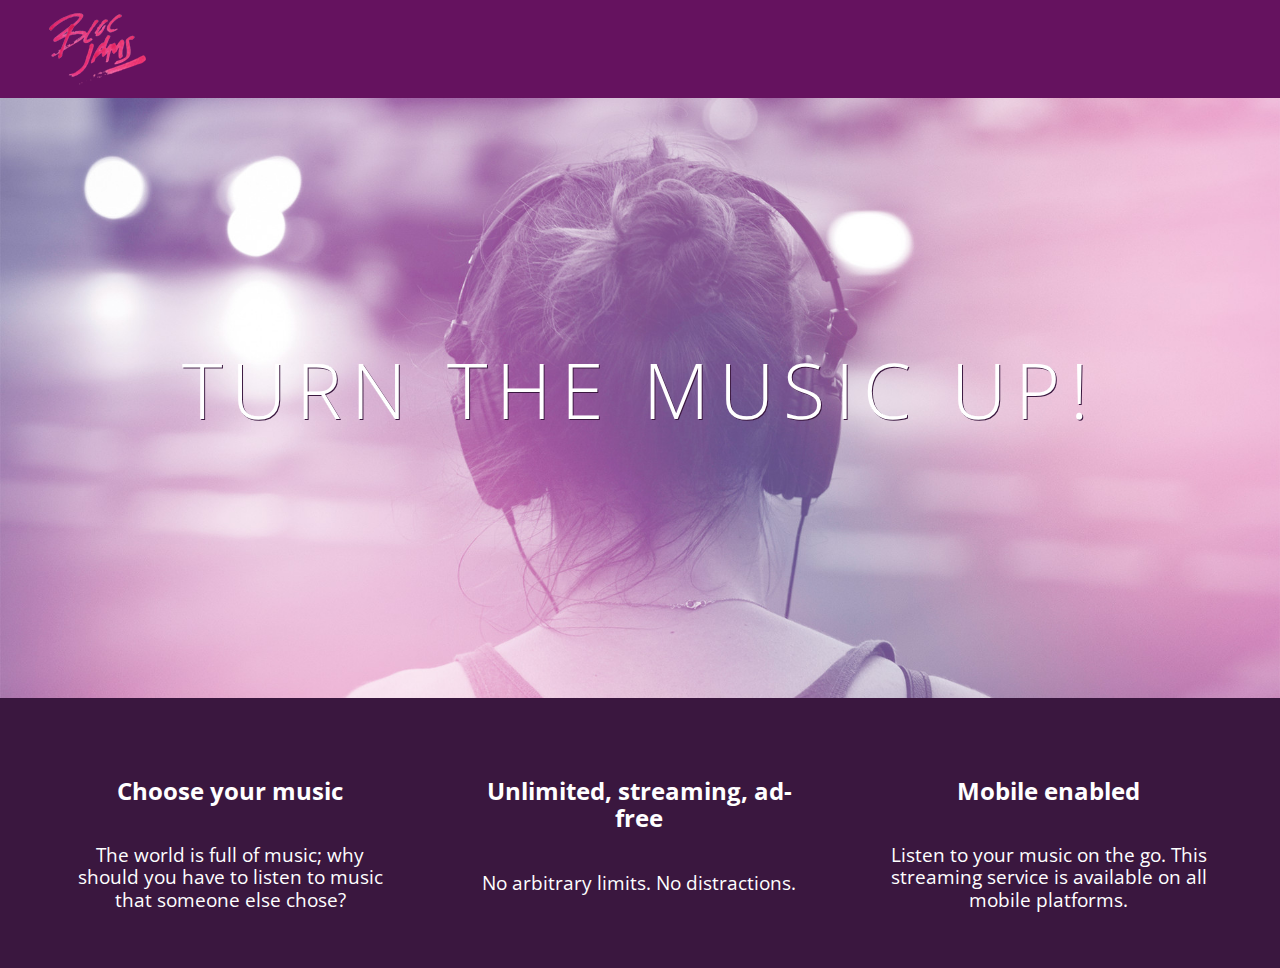
==== index.html @ 097a5577 "Checkpoint 4 main work" ====
<!DOCTYPE html>
<html>
  <head>
    <title>Bloc Jams</title>
    <meta name="viewport" content="width=device-width, initial-scale=1" />
    <link rel="stylesheet" type="text/css" href="https://fonts.googleapis.com/css?family=Open+Sans:400,800,600,700,300">
    <link rel="stylesheet" type="text/css" href="https://code.ionicframework.com/ionicons/2.0.1/css/ionicons.min.css">
    <link rel="stylesheet" type="text/css" href="styles/normalize.css">
    <link rel="stylesheet" type="text/css" href="styles/main.css">
    <link rel="stylesheet" type="text/css" href="styles/landing.css" />
  </head>
  <body class="landing">
    <nav class="navbar"> <!-- navigation bar -->
      <img src="assets/images/bloc_jams_logo.png" alt="bloc jams logo" class="logo" />
    </nav>
    <section class="hero-content"> <!-- hero content -->
      <!-- <h1>Bloc Jams</h1> -->
      <h1 class="hero-title">Turn the music up!</h1>
    </section>
    <section class="selling-points container"> <!-- selling point -->
      <div class="point column third">
        <span class="ion-music-note"></span>
        <h5 class="point-title">Choose your music</h5>
        <p class="point-description">The world is full of music; why should you have to listen to music that someone else chose?</p>
      </div>
      <div class="point column third">
        <span class="ion-radio-waves"></span>
        <h5 class="point-title">Unlimited, streaming, ad-free</h5>
        <p class="point-description">No arbitrary limits. No distractions.</p>
      </div>
      <div class="point column third">
        <span class="ion-iphone"></span>
        <h5 class="point-title">Mobile enabled</h5>
        <p class="point-description">Listen to your music on the go. This streaming service is available on all mobile platforms.</p>
      </div>
    </section>
  </body>
</html>
---- styles/main.css ----
*, *::before, *::after {
  -moz-box-sizing: border-box;
  -webkit-box-sizing: border-box;
  box-sizing: border-box;
}

html {
  height: 100%;
  font-size: 100%;
}

body {
  font-family: 'Open Sans', sans-serif;
  color: white;
  min-height: 100%;
}

body.landing {
  background-color: rgb(58, 23, 63);
}

.navbar {
  padding: 0.5rem;
  background-color: rgb(101, 18, 95)
}

.navbar .logo {
  position: relative;
  left: 2rem;
}

.container {
  margin: 0 auto;
  max-width: 64rem;
}

/* Medium and small screens (640px) */
@media (min-width: 640px) {
    html { font-size: 112%; }

    .column {
      float: left;
      padding: 0 1rem 0 1rem;
    }

    .column.full {width: 100%;}
    .column.two-thirds {width: 66.7%;}
    .column.half {width: 50%;}
    .column.third {width: 33.3%;}
    .column.fourth {width: 25%;}
    .column.flow-opposite {float: right;}
}

/* Large screens (1024px) */
@media (min-width: 1024px) {
    html { font-size: 120%; }
}
---- styles/landing.css ----
.hero-content {
  position: relative;
  min-height: 600px;
  background-image: url(../assets/images/bloc_jams_bg.jpg);
  background-repeat: no-repeat;
  background-position: center center;
  background-size: cover;
}

.hero-content .hero-title {
  position: absolute;
  top: 40%;
  -webkit-transform: translateY(-50%);
  -moz-transform: translateY(-50%);
  -ms-transform: translateY(-50%);
  transform: translateY(-50%);
  width: 100%;
  text-align: center;
  font-size: 4rem;
  font-weight: 300;
  text-transform: uppercase;
  letter-spacing: 0.5rem;
  text-shadow: 1px 1px 0px rgb(58, 23, 63);
}

.selling-points {
  position: relative;
}

.point {
  position: relative;
  padding: 2rem;
  text-align: center;
}

.point .point-title {
  font-size: 1.25rem;
}

.ion-music-note,
.ion-radio-waves,
.ion-iphone {
  color: rgb(233, 50, 117);
  font-size: 5rem;
}
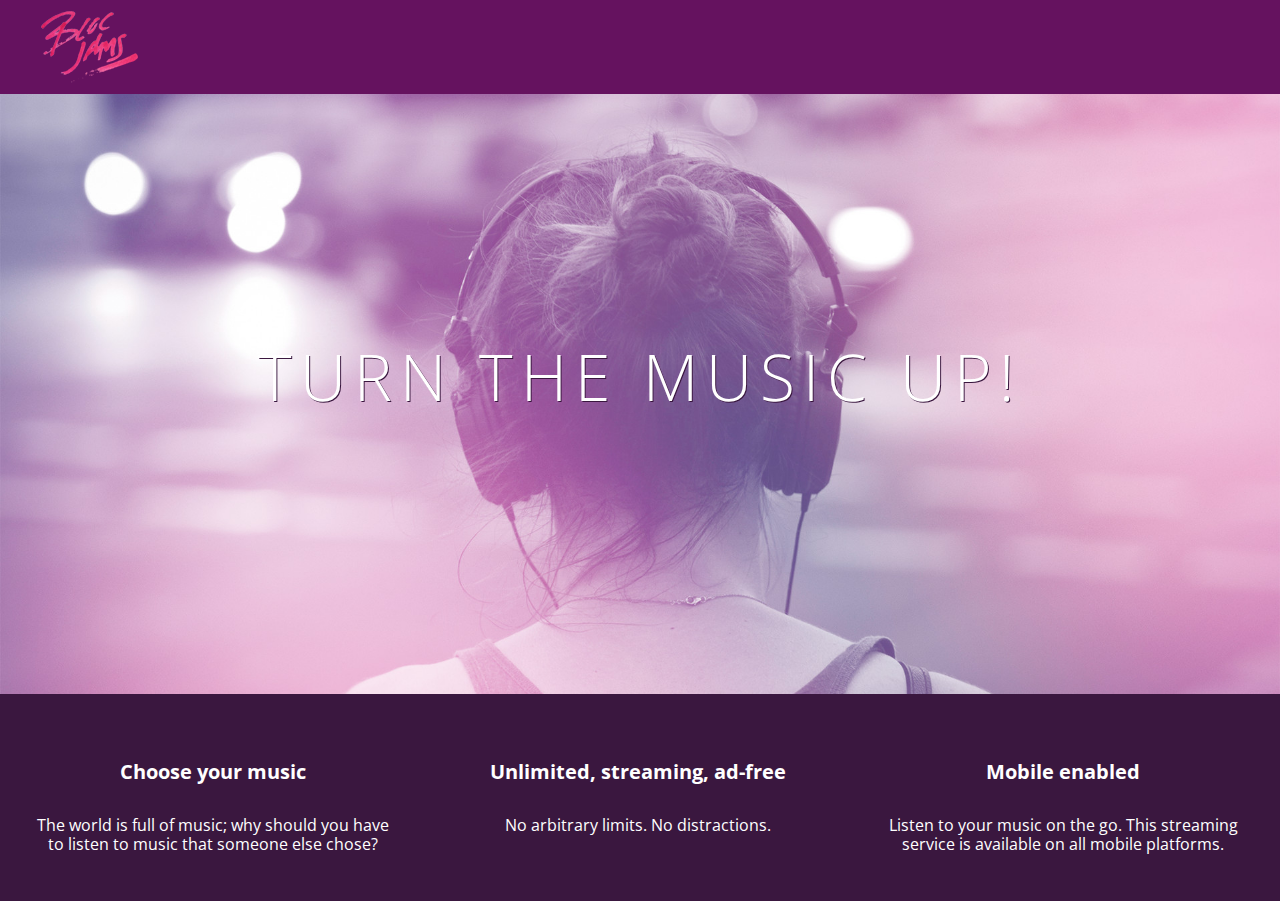
==== commit c785b4e4: "Assignment 4 work, add clearfix class" ====
--- a/index.html
+++ b/index.html
@@ -2,12 +2,10 @@
 <html>
   <head>
     <title>Bloc Jams</title>
-    <meta name="viewport" content="width=device-width, initial-scale=1" />
     <link rel="stylesheet" type="text/css" href="https://fonts.googleapis.com/css?family=Open+Sans:400,800,600,700,300">
     <link rel="stylesheet" type="text/css" href="https://code.ionicframework.com/ionicons/2.0.1/css/ionicons.min.css">
     <link rel="stylesheet" type="text/css" href="styles/normalize.css">
     <link rel="stylesheet" type="text/css" href="styles/main.css">
-    <link rel="stylesheet" type="text/css" href="styles/landing.css" />
   </head>
   <body class="landing">
     <nav class="navbar"> <!-- navigation bar -->
@@ -17,18 +15,18 @@
       <!-- <h1>Bloc Jams</h1> -->
       <h1 class="hero-title">Turn the music up!</h1>
     </section>
-    <section class="selling-points container"> <!-- selling point -->
-      <div class="point column third">
+    <section class="selling-points clearfix"> <!-- selling point -->
+      <div class="point">
         <span class="ion-music-note"></span>
         <h5 class="point-title">Choose your music</h5>
         <p class="point-description">The world is full of music; why should you have to listen to music that someone else chose?</p>
       </div>
-      <div class="point column third">
+      <div class="point">
         <span class="ion-radio-waves"></span>
         <h5 class="point-title">Unlimited, streaming, ad-free</h5>
         <p class="point-description">No arbitrary limits. No distractions.</p>
       </div>
-      <div class="point column third">
+      <div class="point">
         <span class="ion-iphone"></span>
         <h5 class="point-title">Mobile enabled</h5>
         <p class="point-description">Listen to your music on the go. This streaming service is available on all mobile platforms.</p>
--- a/styles/main.css
+++ b/styles/main.css
@@ -1,9 +1,3 @@
-*, *::before, *::after {
-  -moz-box-sizing: border-box;
-  -webkit-box-sizing: border-box;
-  box-sizing: border-box;
-}
-
 html {
   height: 100%;
   font-size: 100%;
@@ -29,29 +23,63 @@
   left: 2rem;
 }
 
-.container {
-  margin: 0 auto;
-  max-width: 64rem;
+.hero-content {
+  position: relative;
+  min-height: 600px;
+  background-image: url(../assets/images/bloc_jams_bg.jpg);
+  background-repeat: no-repeat;
+  background-position: center center;
+  background-size: cover;
 }
 
-/* Medium and small screens (640px) */
-@media (min-width: 640px) {
-    html { font-size: 112%; }
-
-    .column {
-      float: left;
-      padding: 0 1rem 0 1rem;
-    }
-
-    .column.full {width: 100%;}
-    .column.two-thirds {width: 66.7%;}
-    .column.half {width: 50%;}
-    .column.third {width: 33.3%;}
-    .column.fourth {width: 25%;}
-    .column.flow-opposite {float: right;}
+.hero-content .hero-title {
+  position: absolute;
+  top: 40%;
+  -webkit-transform: translateY(-50%);
+  -moz-transform: translateY(-50%);
+  -ms-transform: translateY(-50%);
+  transform: translateY(-50%);
+  width: 100%;
+  text-align: center;
+  font-size: 4rem;
+  font-weight: 300;
+  text-transform: uppercase;
+  letter-spacing: 0.5rem;
+  text-shadow: 1px 1px 0px rgb(58, 23, 63);
 }
 
-/* Large screens (1024px) */
-@media (min-width: 1024px) {
-    html { font-size: 120%; }
+.selling-points {
+  position: relative;
+  display: table;
+  width: 100%;
+  -webkit-box-sizing: border-box;
+  -moz-box-sizing: border-box;
+  box-sizing: border-box;
 }
+
+.point {
+  display: table-cell;
+  position: relative;
+  width: 33.3%;
+  padding: 2rem;
+  text-align: center;
+}
+
+.point .point-title {
+  font-size: 1.25rem;
+}
+
+.ion-music-note,
+.ion-radio-waves,
+.ion-iphone {
+  color: rgb(233, 50, 117);
+  font-size: 5rem;
+}
+
+.clearfix::after {
+   content: ".";
+   visibility: hidden;
+   display: block;
+   height: 0;
+   clear: both;
+}
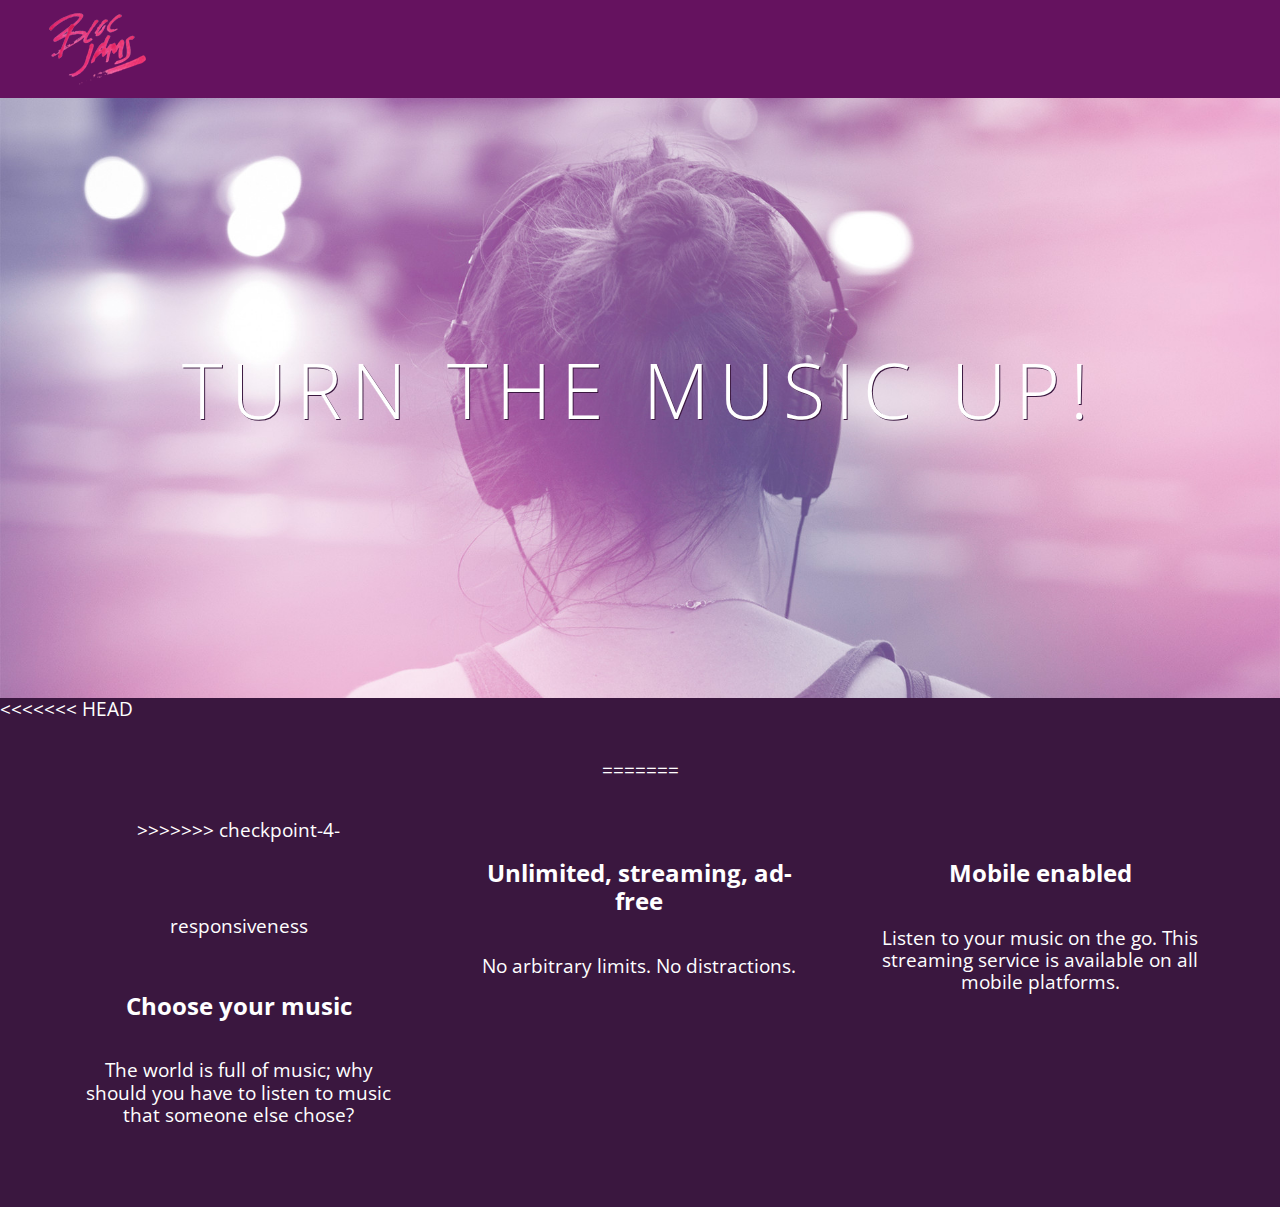
==== commit 96a77225: "resolving merge conflict" ====
--- a/index.html
+++ b/index.html
@@ -2,10 +2,12 @@
 <html>
   <head>
     <title>Bloc Jams</title>
+    <meta name="viewport" content="width=device-width, initial-scale=1" />
     <link rel="stylesheet" type="text/css" href="https://fonts.googleapis.com/css?family=Open+Sans:400,800,600,700,300">
     <link rel="stylesheet" type="text/css" href="https://code.ionicframework.com/ionicons/2.0.1/css/ionicons.min.css">
     <link rel="stylesheet" type="text/css" href="styles/normalize.css">
     <link rel="stylesheet" type="text/css" href="styles/main.css">
+    <link rel="stylesheet" type="text/css" href="styles/landing.css" />
   </head>
   <body class="landing">
     <nav class="navbar"> <!-- navigation bar -->
@@ -15,18 +17,23 @@
       <!-- <h1>Bloc Jams</h1> -->
       <h1 class="hero-title">Turn the music up!</h1>
     </section>
+<<<<<<< HEAD
     <section class="selling-points clearfix"> <!-- selling point -->
       <div class="point">
+=======
+    <section class="selling-points container"> <!-- selling point -->
+      <div class="point column third">
+>>>>>>> checkpoint-4-responsiveness
         <span class="ion-music-note"></span>
         <h5 class="point-title">Choose your music</h5>
         <p class="point-description">The world is full of music; why should you have to listen to music that someone else chose?</p>
       </div>
-      <div class="point">
+      <div class="point column third">
         <span class="ion-radio-waves"></span>
         <h5 class="point-title">Unlimited, streaming, ad-free</h5>
         <p class="point-description">No arbitrary limits. No distractions.</p>
       </div>
-      <div class="point">
+      <div class="point column third">
         <span class="ion-iphone"></span>
         <h5 class="point-title">Mobile enabled</h5>
         <p class="point-description">Listen to your music on the go. This streaming service is available on all mobile platforms.</p>
--- a/styles/main.css
+++ b/styles/main.css
@@ -1,3 +1,9 @@
+*, *::before, *::after {
+  -moz-box-sizing: border-box;
+  -webkit-box-sizing: border-box;
+  box-sizing: border-box;
+}
+
 html {
   height: 100%;
   font-size: 100%;
@@ -23,57 +29,31 @@
   left: 2rem;
 }
 
-.hero-content {
-  position: relative;
-  min-height: 600px;
-  background-image: url(../assets/images/bloc_jams_bg.jpg);
-  background-repeat: no-repeat;
-  background-position: center center;
-  background-size: cover;
+.container {
+  margin: 0 auto;
+  max-width: 64rem;
 }
 
-.hero-content .hero-title {
-  position: absolute;
-  top: 40%;
-  -webkit-transform: translateY(-50%);
-  -moz-transform: translateY(-50%);
-  -ms-transform: translateY(-50%);
-  transform: translateY(-50%);
-  width: 100%;
-  text-align: center;
-  font-size: 4rem;
-  font-weight: 300;
-  text-transform: uppercase;
-  letter-spacing: 0.5rem;
-  text-shadow: 1px 1px 0px rgb(58, 23, 63);
+/* Medium and small screens (640px) */
+@media (min-width: 640px) {
+    html { font-size: 112%; }
+
+    .column {
+      float: left;
+      padding: 0 1rem 0 1rem;
+    }
+
+    .column.full {width: 100%;}
+    .column.two-thirds {width: 66.7%;}
+    .column.half {width: 50%;}
+    .column.third {width: 33.3%;}
+    .column.fourth {width: 25%;}
+    .column.flow-opposite {float: right;}
 }
 
-.selling-points {
-  position: relative;
-  display: table;
-  width: 100%;
-  -webkit-box-sizing: border-box;
-  -moz-box-sizing: border-box;
-  box-sizing: border-box;
-}
-
-.point {
-  display: table-cell;
-  position: relative;
-  width: 33.3%;
-  padding: 2rem;
-  text-align: center;
-}
-
-.point .point-title {
-  font-size: 1.25rem;
-}
-
-.ion-music-note,
-.ion-radio-waves,
-.ion-iphone {
-  color: rgb(233, 50, 117);
-  font-size: 5rem;
+/* Large screens (1024px) */
+@media (min-width: 1024px) {
+    html { font-size: 120%; }
 }
 
 .clearfix::after {
--- a/styles/landing.css
+++ b/styles/landing.css
@@ -0,0 +1,45 @@
+.hero-content {
+  position: relative;
+  min-height: 600px;
+  background-image: url(../assets/images/bloc_jams_bg.jpg);
+  background-repeat: no-repeat;
+  background-position: center center;
+  background-size: cover;
+}
+
+.hero-content .hero-title {
+  position: absolute;
+  top: 40%;
+  -webkit-transform: translateY(-50%);
+  -moz-transform: translateY(-50%);
+  -ms-transform: translateY(-50%);
+  transform: translateY(-50%);
+  width: 100%;
+  text-align: center;
+  font-size: 4rem;
+  font-weight: 300;
+  text-transform: uppercase;
+  letter-spacing: 0.5rem;
+  text-shadow: 1px 1px 0px rgb(58, 23, 63);
+}
+
+.selling-points {
+  position: relative;
+}
+
+.point {
+  position: relative;
+  padding: 2rem;
+  text-align: center;
+}
+
+.point .point-title {
+  font-size: 1.25rem;
+}
+
+.ion-music-note,
+.ion-radio-waves,
+.ion-iphone {
+  color: rgb(233, 50, 117);
+  font-size: 5rem;
+}
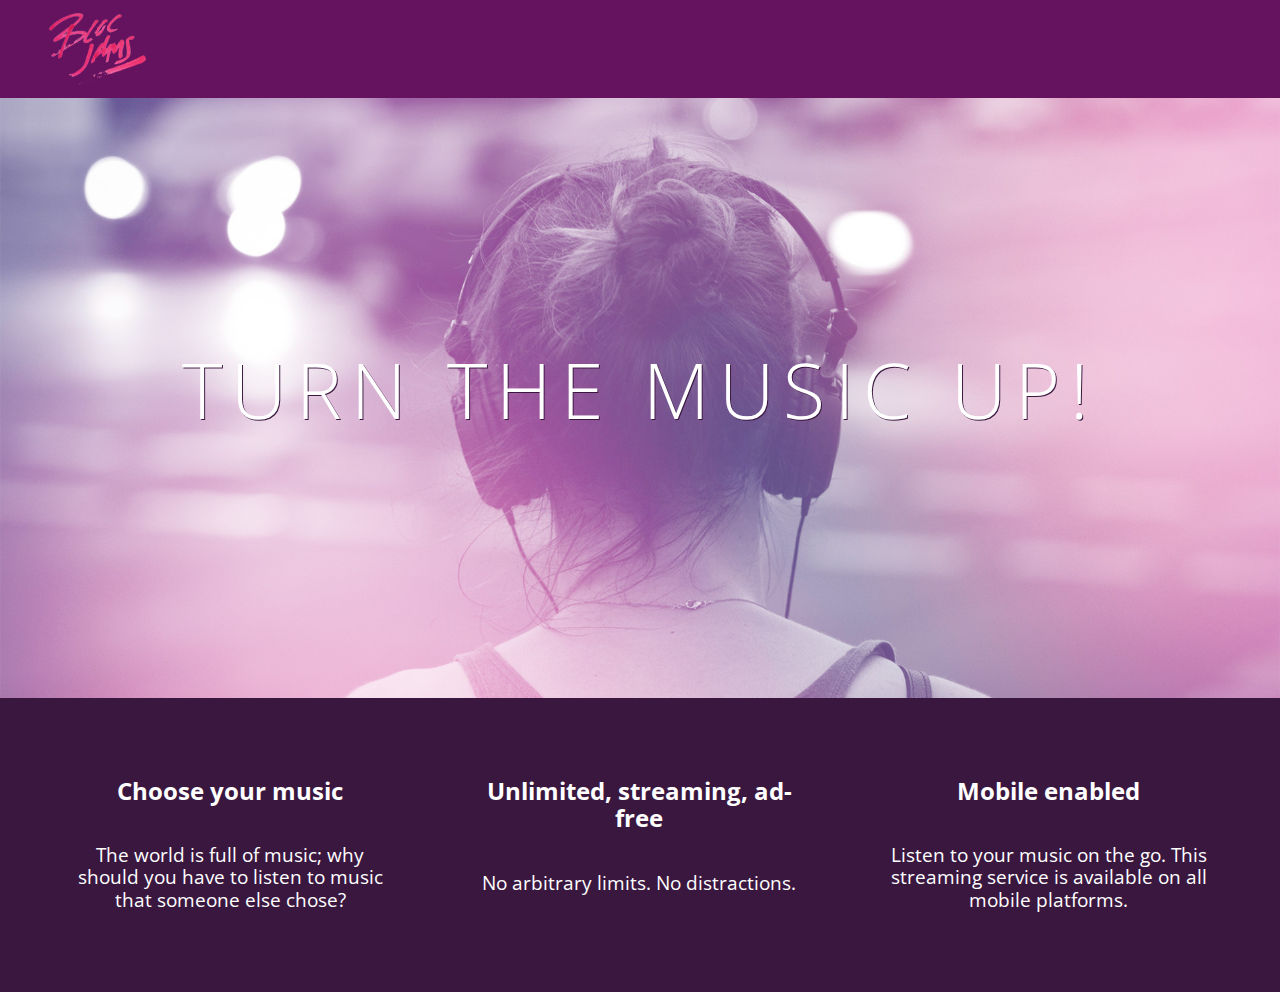
==== commit 195a27ca: "Assignment 4 work, adding clearfix class" ====
--- a/index.html
+++ b/index.html
@@ -17,13 +17,8 @@
       <!-- <h1>Bloc Jams</h1> -->
       <h1 class="hero-title">Turn the music up!</h1>
     </section>
-<<<<<<< HEAD
-    <section class="selling-points clearfix"> <!-- selling point -->
-      <div class="point">
-=======
-    <section class="selling-points container"> <!-- selling point -->
+    <section class="selling-points container clearfix"> <!-- selling point -->
       <div class="point column third">
->>>>>>> checkpoint-4-responsiveness
         <span class="ion-music-note"></span>
         <h5 class="point-title">Choose your music</h5>
         <p class="point-description">The world is full of music; why should you have to listen to music that someone else chose?</p>
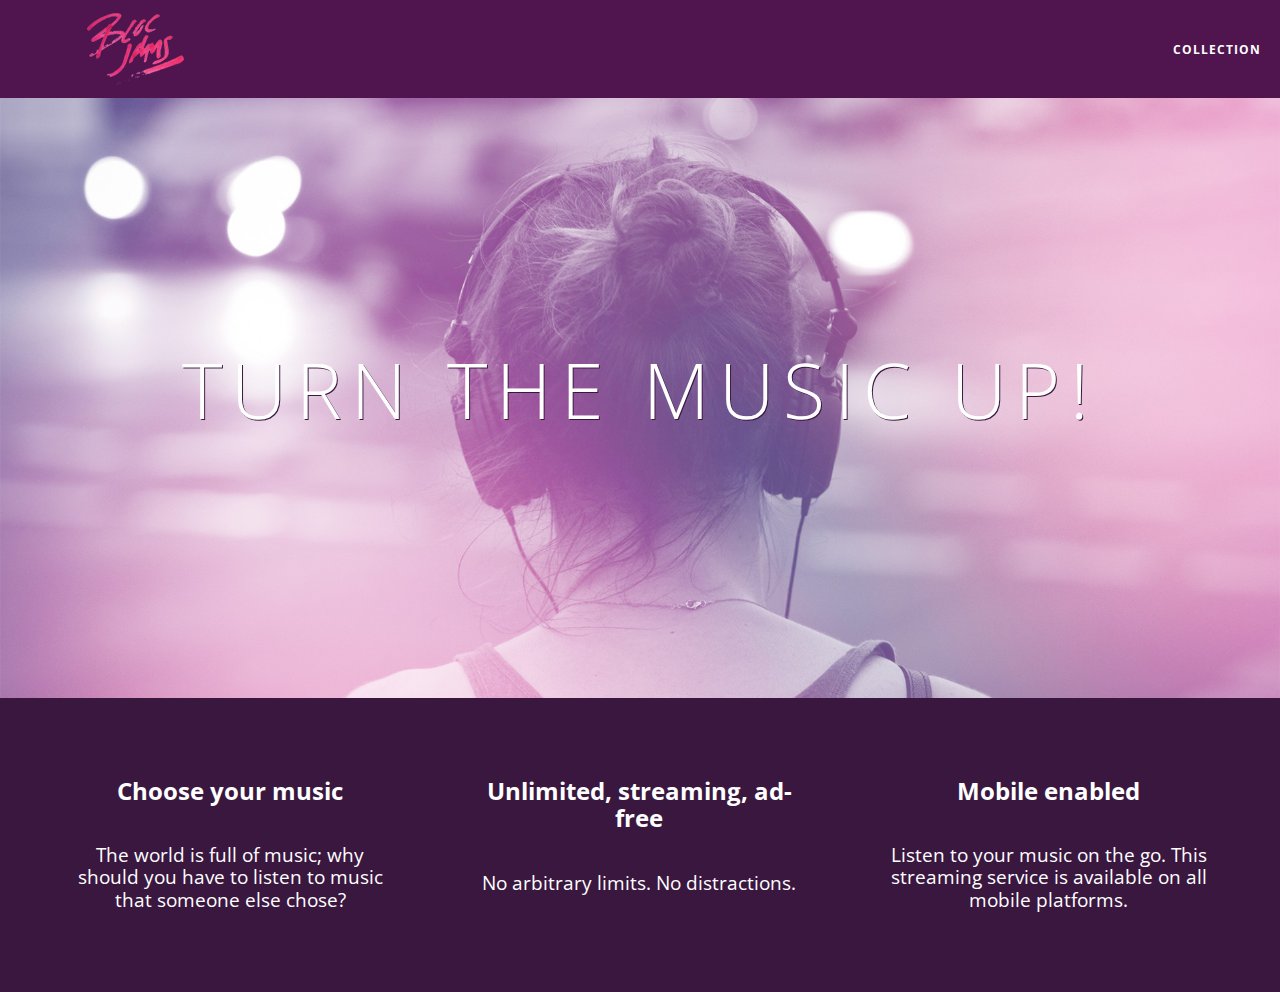
==== commit 8e85a2ab: "Checkpoint 5 Collections View: Complete" ====
--- a/index.html
+++ b/index.html
@@ -11,7 +11,12 @@
   </head>
   <body class="landing">
     <nav class="navbar"> <!-- navigation bar -->
-      <img src="assets/images/bloc_jams_logo.png" alt="bloc jams logo" class="logo" />
+      <a href="index.html" class="logo">
+        <img src="assets/images/bloc_jams_logo.png" alt="bloc jams logo" class="logo" />
+      </a>
+      <div class="links-container">
+        <a href="collection.html" class="navbar-link">collection</a>
+      </div>
     </nav>
     <section class="hero-content"> <!-- hero content -->
       <!-- <h1>Bloc Jams</h1> -->
--- a/styles/main.css
+++ b/styles/main.css
@@ -20,13 +20,47 @@
 }
 
 .navbar {
+  position: relative;
   padding: 0.5rem;
-  background-color: rgb(101, 18, 95)
+  background-color: rgba(101, 18, 95,0.5);
+  z-index: 1;
 }
 
 .navbar .logo {
   position: relative;
   left: 2rem;
+  cursor: pointer;
+}
+
+.navbar .links-container {
+  display: table;
+  position: absolute;
+  top: 0;
+  right: 0;
+  /* right: 2rem;
+    this should def be 2rem not 0 to better align with the logo, hope we change it later on  */
+  height: 100px;
+  color: white;
+}
+
+.links-container .navbar-link {
+  display: table-cell;
+  position: relative;
+  height: 100%;
+  padding-left: 1rem;
+  padding-right: 1rem;
+  vertical-align: middle;
+  color: white;
+  font-size: 0.625rem;
+  letter-spacing: 0.05rem;
+  font-weight: 700;
+  text-transform: uppercase;
+  text-decoration: none;
+  cursor: pointer;
+}
+
+.links-container .navbar-link:hover {
+  color: rgb(233, 50, 117);
 }
 
 .container {
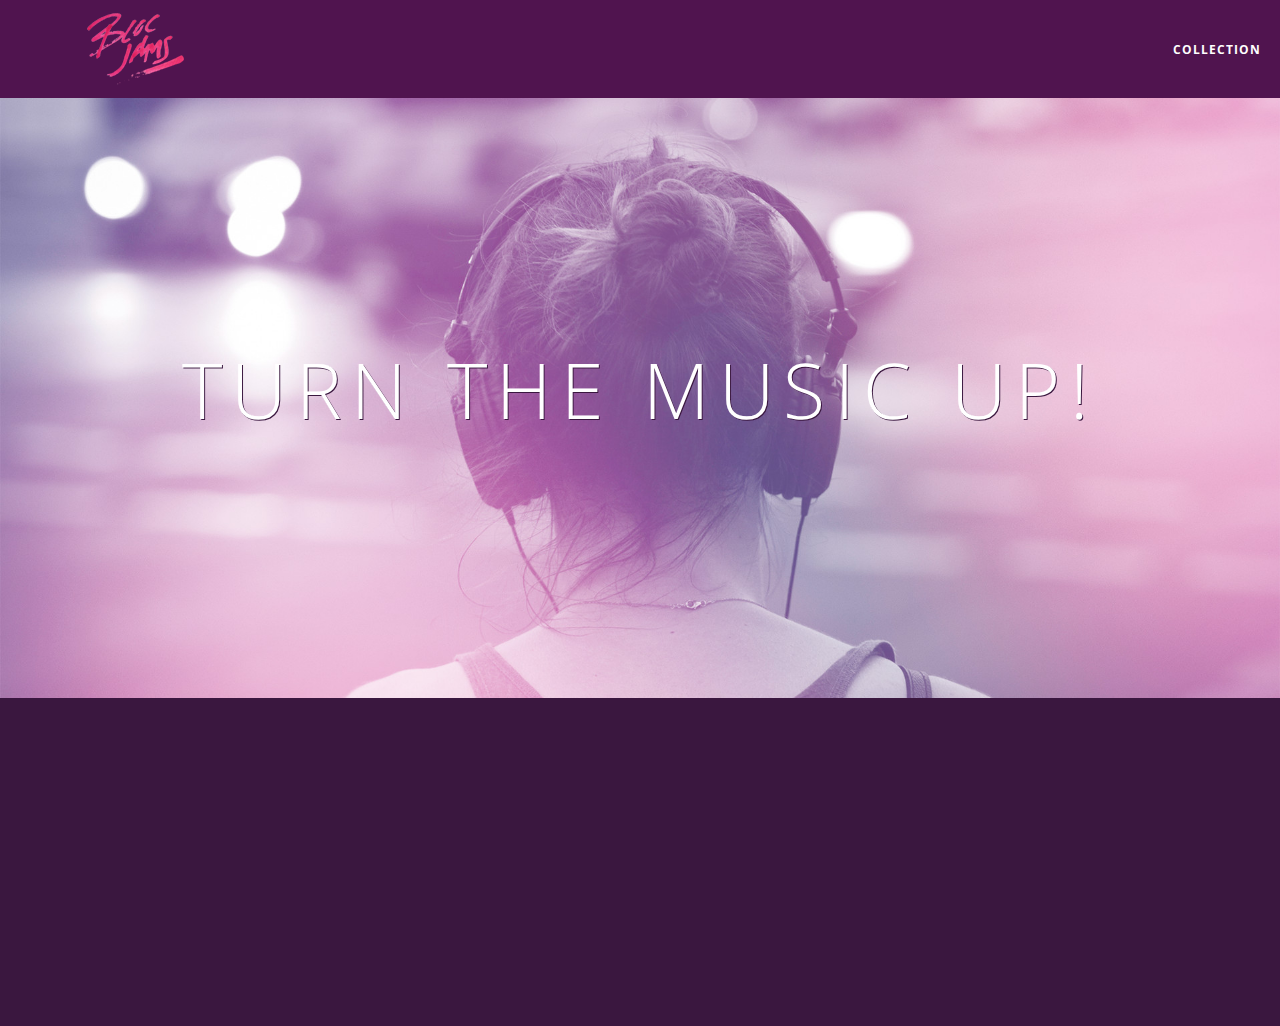
==== commit 2fdd0691: "Finished checkpoint 8 work: add first .js file and styled point class with transitions" ====
--- a/index.html
+++ b/index.html
@@ -39,5 +39,6 @@
         <p class="point-description">Listen to your music on the go. This streaming service is available on all mobile platforms.</p>
       </div>
     </section>
+    <script src="scripts/landing.js"></script>
   </body>
 </html>
--- a/styles/main.css
+++ b/styles/main.css
@@ -68,6 +68,10 @@
   max-width: 64rem;
 }
 
+.container.narrow {
+  max-width: 56rem;
+}
+
 /* Medium and small screens (640px) */
 @media (min-width: 640px) {
     html { font-size: 112%; }
--- a/styles/landing.css
+++ b/styles/landing.css
@@ -31,6 +31,16 @@
   position: relative;
   padding: 2rem;
   text-align: center;
+  opacity: 0;
+  -webkit-transform: scaleX(0.9) translateY(3rem);
+  -moz-transform: scaleX(0.9) translateY(3rem);
+  transform: scaleX(0.9) translateY(3rem);
+  -webkit-transition: all 0.25s ease-in-out;
+  -moz-transition: all 0.25s ease-in-out;
+  transition: all 0.25s ease-in-out;
+  -webkit-transition-delay: 0.2s;
+  -moz-transition-delay: 0.2s;
+  transition-delay: 0.2s;
 }
 
 .point .point-title {
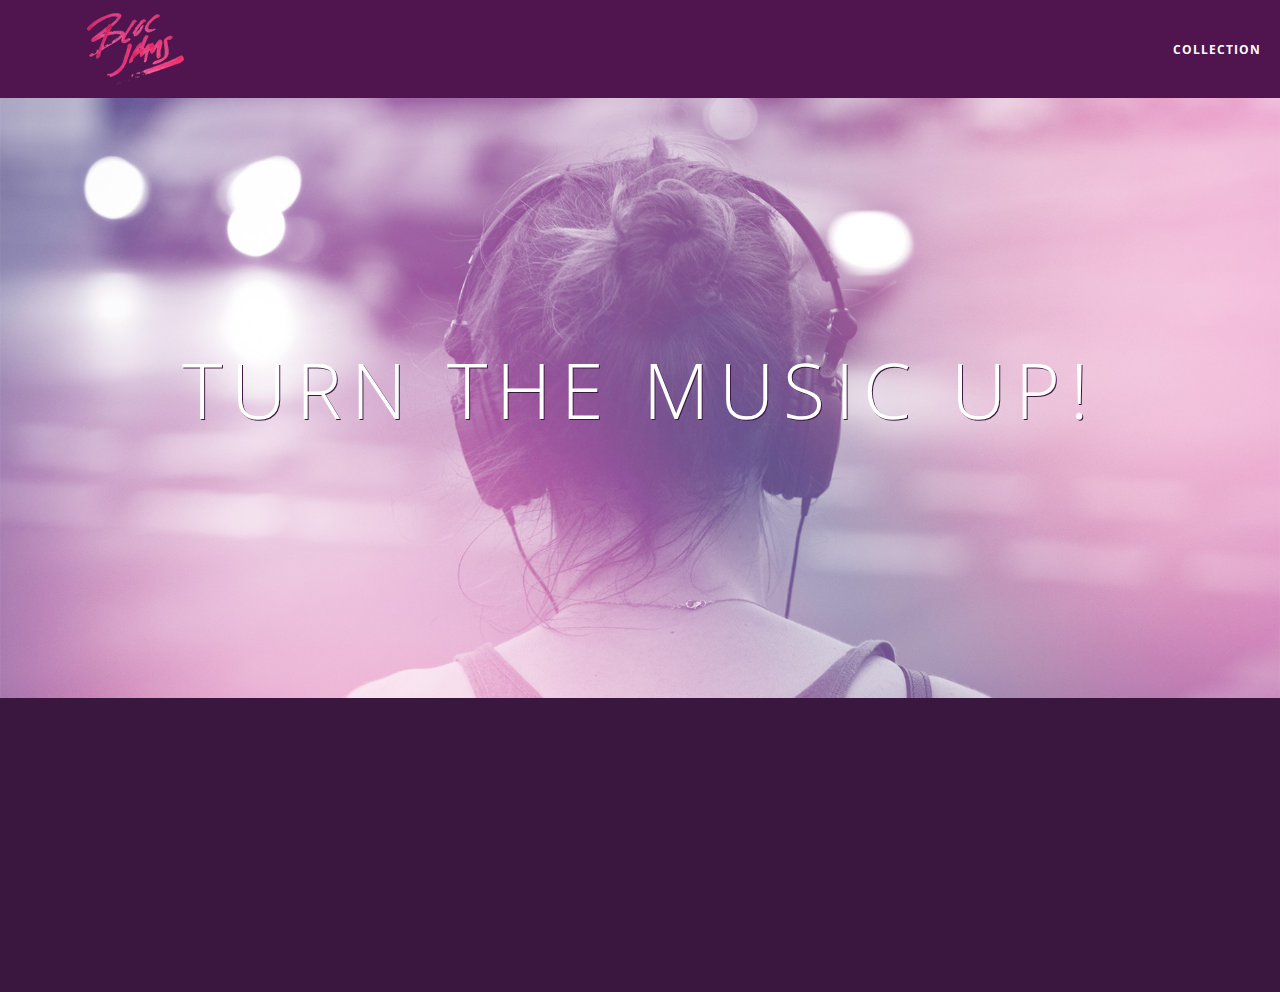
==== commit a0f92a39: "Completed assignment 8 work" ====
--- a/index.html
+++ b/index.html
@@ -39,6 +39,7 @@
         <p class="point-description">Listen to your music on the go. This streaming service is available on all mobile platforms.</p>
       </div>
     </section>
+    <script src="scripts/utilities.js"></script>
     <script src="scripts/landing.js"></script>
   </body>
 </html>
--- a/styles/landing.css
+++ b/styles/landing.css
@@ -32,15 +32,15 @@
   padding: 2rem;
   text-align: center;
   opacity: 0;
-  -webkit-transform: scaleX(0.9) translateY(3rem);
-  -moz-transform: scaleX(0.9) translateY(3rem);
-  transform: scaleX(0.9) translateY(3rem);
-  -webkit-transition: all 0.25s ease-in-out;
-  -moz-transition: all 0.25s ease-in-out;
-  transition: all 0.25s ease-in-out;
-  -webkit-transition-delay: 0.2s;
-  -moz-transition-delay: 0.2s;
-  transition-delay: 0.2s;
+  -webkit-transform: scale(1.2) translateY(-2rem);
+  -moz-transform: scale(1.2) translateY(-2rem);
+  transform: scale(1.2) translateY(-2rem);
+  -webkit-transition: all 0.25s ease-in;
+  -moz-transition: all 0.25s ease-in;
+  transition: all 0.25s ease-in;
+  -webkit-transition-delay: 0.1s;
+  -moz-transition-delay: 0.1s;
+  transition-delay: 0.1s;
 }
 
 .point .point-title {
